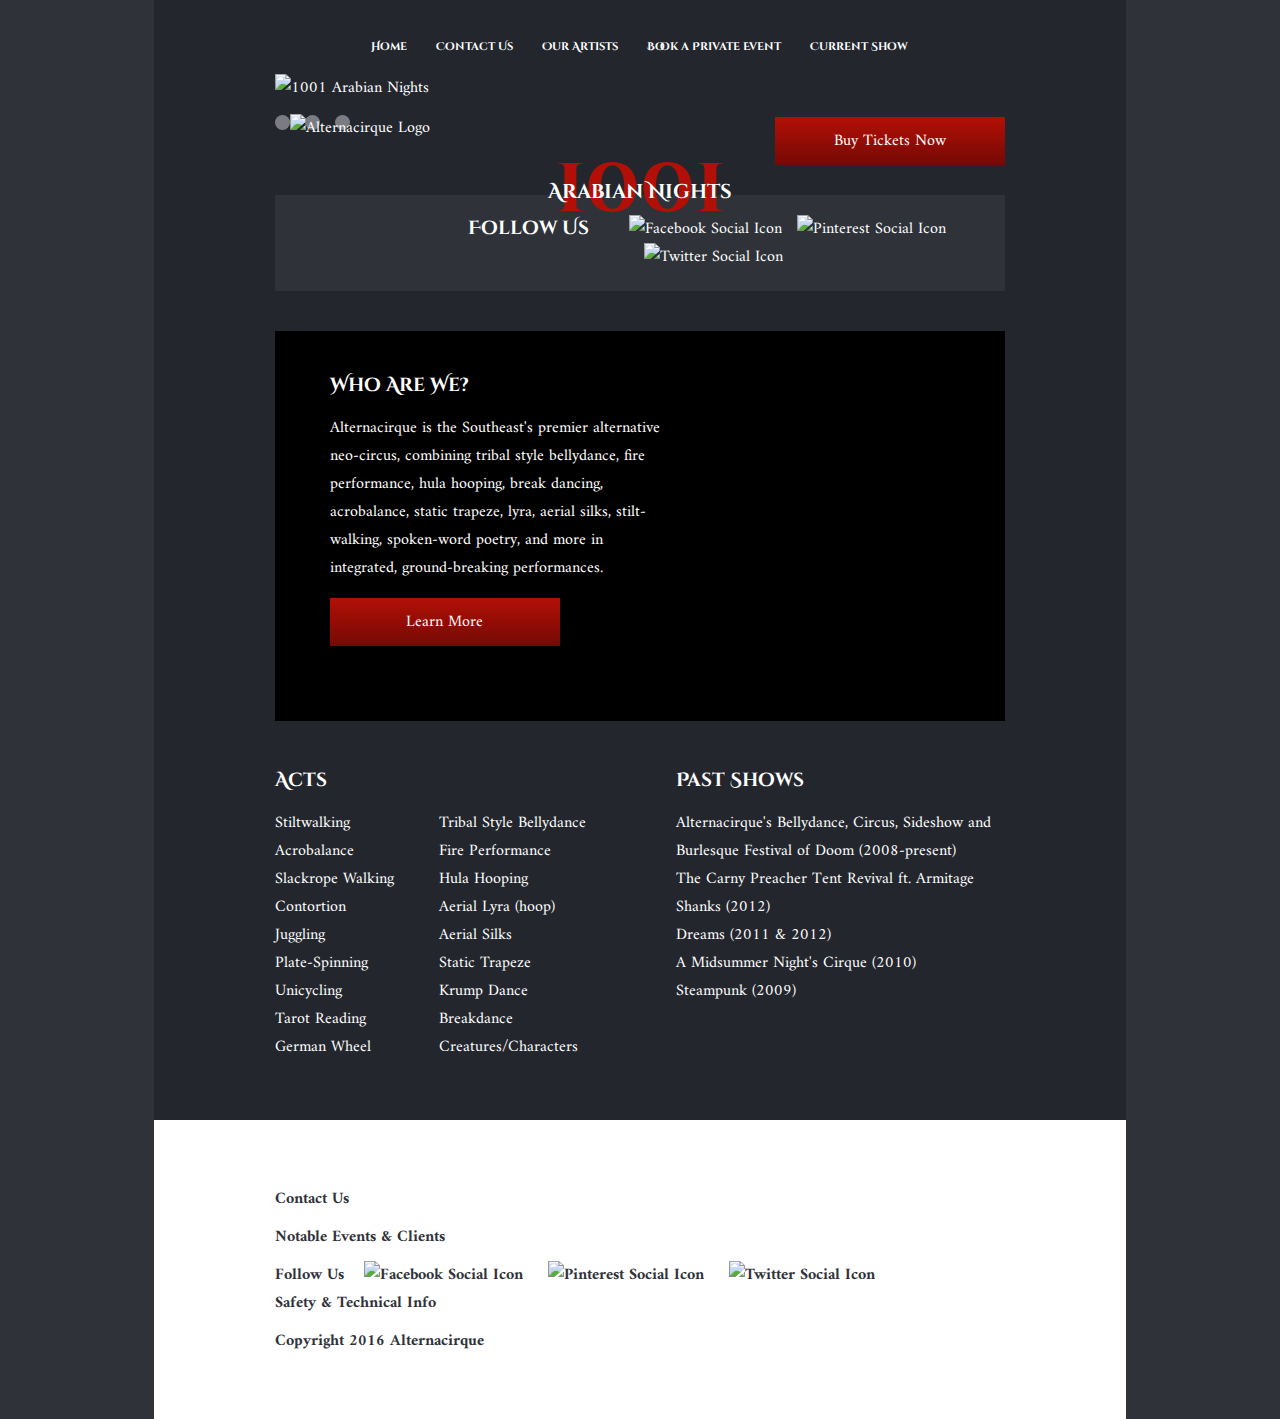
==== index.html @ c00de172 "First commit of site" ====
<!DOCTYPE html>
<html>
<head>
	<title>Alternacirque</title>
	<link rel="stylesheet" href="css/normalize.css">
	<link href='https://fonts.googleapis.com/css?family=Cinzel+Decorative:700,400|Amiri:400,700' rel='stylesheet' type='text/css'>
	<link rel="stylesheet" href="css/style.css">
</head>
<body>
	<div class="outer_container">
		<div class="wrapper">
			<header>
				<a href="index.html"><img src="img/images/white_logo_03.png" alt="Alternacirque Logo"></a>
				<nav class="top_nav">
					<ul>
						<li><a href="index.html" title="Home" class="current_pg">Home</a></li>
						<li><a href="#" title="Contact Us">Contact Us</a></li>
						<li><a href="#" title="Our Artists">Our Artists</a></li>
						<li><a href="#" title="Book a Private Event">Book a Private Event</a></li>
						<li><a href="current_show.html" title="Current Show">Current Show</a></li>
					</ul>
				</nav>
			</header><!-- /header -->
			<div class="slider">
				<div class="image_container">
					<div class="clearfix one">
		                <img src="img/images/arabian_nights1_03.jpg" alt="1001 Arabian Nights">
		                <img src="img/images/arabian_nights2_03.jpg" alt="1001 Arabian Nights">
		                <img src="img/images/arabian_nights3_03.jpg" alt="1001 Arabian Nights">
		            </div>
				</div>
				<div class="show_title">
		            <h1>
		            	<a href="current_show.html">1001 <span id="text_span">Arabian Nights</span>
	            		</a>
            		</h1>
	            </div>
				<div class="controls clearfix">
		            <a href="#" class="scroll" data-position="0"></a>
		            <a href="#" class="scroll" data-position="1"></a>
		            <a href="#" class="scroll" data-position="2"></a>
		        </div>
	        </div>
			<a href="#" title="Buy Tickets Now" class="button button1">Buy Tickets Now</a>
			<div class="clearfix"></div>

			<div class="follow_us clearfix">
				<h2>Follow Us</h2>
				<a href="http://www.facebook.com" title="Facebook" target="__blank"><img src="img/facebook.png" alt="Facebook Social Icon"></a>
				<a href="http://www.pinterest.com" title="Pinterest" target="__blank"><img src="img/pinterest.png" alt="Pinterest Social Icon"></a>
				<a href="http://www.twitter.com" title="Twitter" taget="__blank"><img src="img/twitter.png" alt="Twitter Social Icon"></a>
			</div>

			<div class="intro">
				<img src="img/images/swash.png">
				<h2>Who Are We?</h2>
				<p>Alternacirque is the Southeast's premier alternative neo-circus, combining tribal style bellydance, fire performance, hula hooping, break dancing, acrobalance, static trapeze, lyra, aerial silks, stilt-walking, spoken-word poetry, and more in integrated, ground-breaking performances.</p>
				<a href="#" title="Learn More" class="button button2">Learn More</a>
			</div>

			<div class="acts clearfix">
				<h2><a href="#" title="Acts">Acts</a></h2>
				<ul>
					<li>Stiltwalking</li>
					<li>Acrobalance</li>
					<li>Slackrope Walking</li>
					<li>Contortion</li>
					<li>Juggling</li>
					<li>Plate-Spinning</li>
					<li>Unicycling</li>
					<li>Tarot Reading</li>
					<li>German Wheel</li>
				</ul>
				<ul>
					<li>Tribal Style Bellydance</li>
					<li>Fire Performance</li>
					<li>Hula Hooping</li>
					<li>Aerial Lyra (hoop)</li>
					<li>Aerial Silks</li>
					<li>Static Trapeze</li>
					<li>Krump Dance</li>
					<li>Breakdance</li>
					<li>Creatures/Characters</li>
				</ul>
			</div>
			<div class="past_shows">
				<nav>
					<h2>Past Shows</h2>
					<ul>
						<li><a href="#">Alternacirque's Bellydance, Circus, Sideshow and Burlesque Festival of Doom (2008-present)</a></li>
						<li><a href="#">The Carny Preacher Tent Revival ft. Armitage Shanks (2012)</a></li>
						<li><a href="#">Dreams (2011 &amp; 2012)</a></li>
						<li><a href="#">A Midsummer Night's Cirque (2010)</a></li>
						<li><a href="#">Steampunk (2009)</a></li>
					</ul>
				</nav>
			</div>
			<div class="clearfix"></div>
		</div> <!-- /wrapper -->
		<footer>
			<ul>
				<li><a href="#" title="Contact Us">Contact Us</a></li>
				<li><a href="#" title="Contact Us">Notable Events &amp; Clients</a></li>
				<li class="social_nav">
					<div class="social_nav">
						<p>Follow Us</p>
						<a href="http://www.facebook.com" title="Facebook" target="__blank"><img src="img/images/facebook2.png" alt="Facebook Social Icon"></a>
						<a href="http://www.pinterest.com" title="Pinterest" target="__blank"><img src="img/images/pinterest2.png" alt="Pinterest Social Icon"></a>
						<a href="http://www.twitter.com" title="Twitter" taget="__blank"><img src="img/images/twitter2.png" alt="Twitter Social Icon"></a>
					</div>
				</li>
				<li><a href="#" title="Safety &amp; Technical Info">Safety &amp; Technical Info</a></li>
				<li><p>Copyright 2016 Alternacirque</p></li>
			</ul>
		</footer>
	</div><!-- /outer_container -->
	<script src="js/jquery.js"></script>
	<script src="js/script.js" type="text/javascript"></script>
</body>
</html>
---- css/style.css ----
/*****clearfix*****/

.clearfix:before,
.clearfix:after {
  content: "";
  display: table;
}

.clearfix:after {
  clear: both;
}

.clearfix {
  zoom: 1; /* ie 6/7 */
}

/*****STANDARDS*****/

body{
	background-color: #2f3239;
	color: #fff;
	font-family: 'Amiri', serif;
}

.outer_container{
	background-color: #23262d;
}

.wrapper{
	margin: 0 auto;
	padding: 3%;
	position: relative;
}

a{
	text-decoration: none;
	color: #fff;
}

a:hover{
	color: #87130a;
	font-weight: bold;
}

a:active{
	color: #7ebbc8;
}

ul{
	padding-left: 0;
}

li{
	list-style: none;
}

h2{
	font-family: 'Cinzel Decorative', cursive;
	font-size: 1.2em;
}

.button {
    display: block;
    padding: 10px 30px;
    margin: 0 auto 20px auto;
    text-align: center;
    background: linear-gradient(#b21006, #750905);
    max-width: 170px;
}

.button:hover{
	color: #000;
	font-weight: bold;
}

/*****HEADER*****/

header{
	position: relative;
}

header img{
    position: absolute;
    top: -75px;
    left: 55px;
    width: 180px;
}

.top_nav{
	text-align: center;
	font-family: 'Cinzel Decorative', cursive;
	font-weight: 700;
	margin-top: 80px;
	margin-bottom: 10px;
	font-size: .7em;
}

.top_nav li{
	padding: 10px 5px;
	display: inline-block;
}

.top_nav ul{
	padding-left: 0;
	margin: 0;
}

.top_nav a{
	padding: 8px;
}

/*****FOOTER*****/

footer{
	background-color: #fff;
	font-weight: bold;
	color: #2f3239;
	padding: 10px;
}

footer li{
	margin: 0 0 10px 5px;
}

footer p{
	margin: 0;
}

footer a{
	color: #2f3239;
}

.social_nav{
	margin-bottom: 0;
}

.social_nav p, .social_nav a{
	display: inline-block;
}

.social_nav p{
	margin: 0 15px 0 0;
}

.social_nav a{
	vertical-align: top;
	margin-right: 20px;
}

/***************INDEX***************/

/*****SLIDER*****/

.slider{
	position: relative;
	margin-bottom: 15px;
}

.image_container{
	margin: 0 auto 10px auto;
	overflow: hidden;
	position: relative;
	z-index: 20;
}

.image_container div{
	width: 300%;
	position: relative;
}

.image_container div.one{
	left: 0;
}

.image_container div.two{
	left: -100%;
}

.image_container div.three{
	left: -200%;
}

.image_container img{
	width: 33.333%;
	display: block;
	padding: 0;
	margin: 0;
	float: left;
	z-index: -1;
}

.show_title{
	text-align: center;
	font-family: 'Cinzel Decorative', cursive;
	position: absolute;
	z-index: 50;
	top: 10%;	
	width: 100%;
}


.show_title h1{
	font-size: 3em;
}

.show_title a{
	color: #b21006;
	display: block;
	position: relative;
}

.show_title span{
	position: absolute;
	width: 100%;
	left: 0;
	top: 25px;
}



#text_span{
	font-size: .25em;
	color: #fff;
}

.controls{
	text-align: center;
}

.controls a{
	height: 15px;
	width: 15px;
	display: inline-block;
	border-radius: 50%;
	margin-right: 30px;
	background-color: rgba( 255, 255, 255, 0.4);
	color: #fff;
	text-decoration: none;
}

.controls a:last-child{
	margin-right: 0;
}
 

/*****FOLLOW US*****/

.follow_us{
	background-color: #2f3239;
	text-align: center;
	padding: 10px 10px 5px 10px;
	margin-bottom: 40px;
}

.follow_us h2{
	margin: 0 0 10px 0;
}

.follow_us a{
	margin-left: 30px;
}

.follow_us a:nth-child(2){
	margin-left: 0;
}

/*****INTRO*****/

.intro{
	margin-bottom: 30px;
}

#dreams_poster{
	display: none;
}

.intro h2{
	text-align: center;
	margin-top: 0;
}

.intro img{
	width: 100%;
}


.intro p{
	text-align: center;
}

/*****ACTS*****/

.acts ul{
	float: left;
	width: 50%;
	margin: 0;
}

.acts ul:last-child{
	text-align: right;
}

.acts h2{
	text-align: center;
}

.acts{
	margin-bottom: 30px;
}

/******PAST SHOWS******/


.past_shows h2{
	text-align: center;
}

.past_shows{
	margin-bottom: 30px;
}

/****************CURRENT SHOW****************/

main{
	background-color: #1b1d22;
}

.box{
	font-family: 'Anton', sans-serif; 
	color: red;
	text-transform: uppercase;
}

.tickets{
	margin-bottom: 30px;
}

.tickets img{
	width: 100%;
}

.tickets h2{
	margin: 0 0 30px 0;
	text-align: center;
}

.tickets ul{
	margin: 0;
}

.online h2{
	font-size: .9em;
	text-align: left;
	margin-bottom: 5px;
}

.door h2{
	font-size: .9em;
	text-align: left;
	margin-bottom: 5px;
}

@media screen and (min-width: 460px){

	.show_title{
		top: 25%;
	}

	.controls{
		float: left;
	}

	.controls a{
		margin-right: 10px;
	}

	.button{
		margin: 0;
	}

	.button1{
		margin: 0 0 30px 0;
		float: right;
		width: 50%;
	}

	.follow_us{
		padding: 20px;
	}

	.follow_us h2{
		float: left;
		margin-left: 19%;
		margin-right: 40px;
	}

	.follow_us a{
		float: left;
		margin-left: 15px;
	}

	.intro img{
		display: none;
	}

	.intro h2{
		text-align: left;
	}

	.intro p{
		text-align: left;
	}

	.acts h2{
		text-align: left;
	}

	.acts li{
		text-align: left;
	}

	.past_shows h2{
		text-align: left;
	}

}

@media screen and (min-width: 600px){
	

	.show_title{
		top: 20%;
	}

	/*.show_title a{
		&&&&&&need to adjust the span and the h1
		
	}*/

	.show_title h1{
		font-size: 5em;
	}

	.logo2{
		display: none;
	}

	.tickets img{
		display: none;
	}

	.tickets h2{
		text-align: left;
	}

	.top_nav{
		margin: 0 0 10px 0;
	}

	header img{
		top: 85px;
		left: 15px;
		z-index: 100;
	}

	.follow_us h2{
		margin-left: 25%;
	}

	.intro{
		position: relative;
		padding: 15px;
		z-index: 1;
		background-color: #000;
		background-image: url(../img/images/dreams3.jpg);
		background-size: cover;
		background-position: right center;
		background-repeat: no-repeat;
	}

	.intro h2{
		margin: 0 5%;
		padding-top: 3%;
	}

	.intro p{
		width: 45%;
		margin-left: 5%;
	}

	.button2{
		margin-left: 5%;
	}

	.online, .vip{
		float: left;
		width: 47%;
		margin-right: 3%;
	}

	footer{
		padding: 5% 12%;
	}

}

@media screen and (min-width: 750px){
	
	.show_title span{
		top: 45px;
	}

	.wrapper{
		width: 85%;
		margin: 0 auto;
	}

	.acts{
		float: left;
		width: 45%;
		margin-right: 10%;
	}

	.past_shows{
		float: left;
		width: 45%;
	}

	.tickets h2:nth-child(2){
		text-align: left;
		font-size: 1.5em;
	}

	.online, .vip, .door{
		float: left;
		width: 30%;
		margin-right: 3%;
	}

	.door{
		margin-top: 0;
	}

	.door h2, .online h2{
		margin-bottom: 15px;
	}

	.vip{
		margin-top: 20px;
	}

	main{
		height: 819px;
		position: relative;
		margin-bottom: 30px;
	}

	.bg{
		background-image: url(../img/images/layer_1.png);
		background-size: contain;
		background-repeat: no-repeat;
		position: absolute;
		width: 100%;
		height: 819px;
		z-index: 1;
	}

	.bgtonedown{
		background-color: rgba(0, 0, 0, .7);
		position: absolute;
		width: 100%;
		height: 819px;	
		z-index: 2;
	}

	.bg2{
		background-image: url(../img/images/layer_2.png);
		background-size: contain;
		background-repeat: no-repeat;
		position: absolute;
		width: 100%;
		height: 819px;
		z-index: 3;
	}

	.bg3{
		background-image: url(../img/images/layer_3.png);
		background-size: contain;
		background-repeat: no-repeat;
		position: absolute;
		width: 100%;
		height: 819px;
		z-index: 4;
	}

	.intro{
		padding: 20px;
		background-size: contain;
	}

	.intro p{
		width: 60%;
	}
}

@media screen and (min-width: 850px){
	.intro{
		background-size: cover;
		height: 350px;
	}

	.intro p{
		width: 50%;
	}
}

@media screen and (min-width: 1080px){
	
	.outer_container{
		width: 76%;
		margin: 0 auto;
	}

	.wrapper{
		width: 75%;
		margin: 0 auto;

	}

}
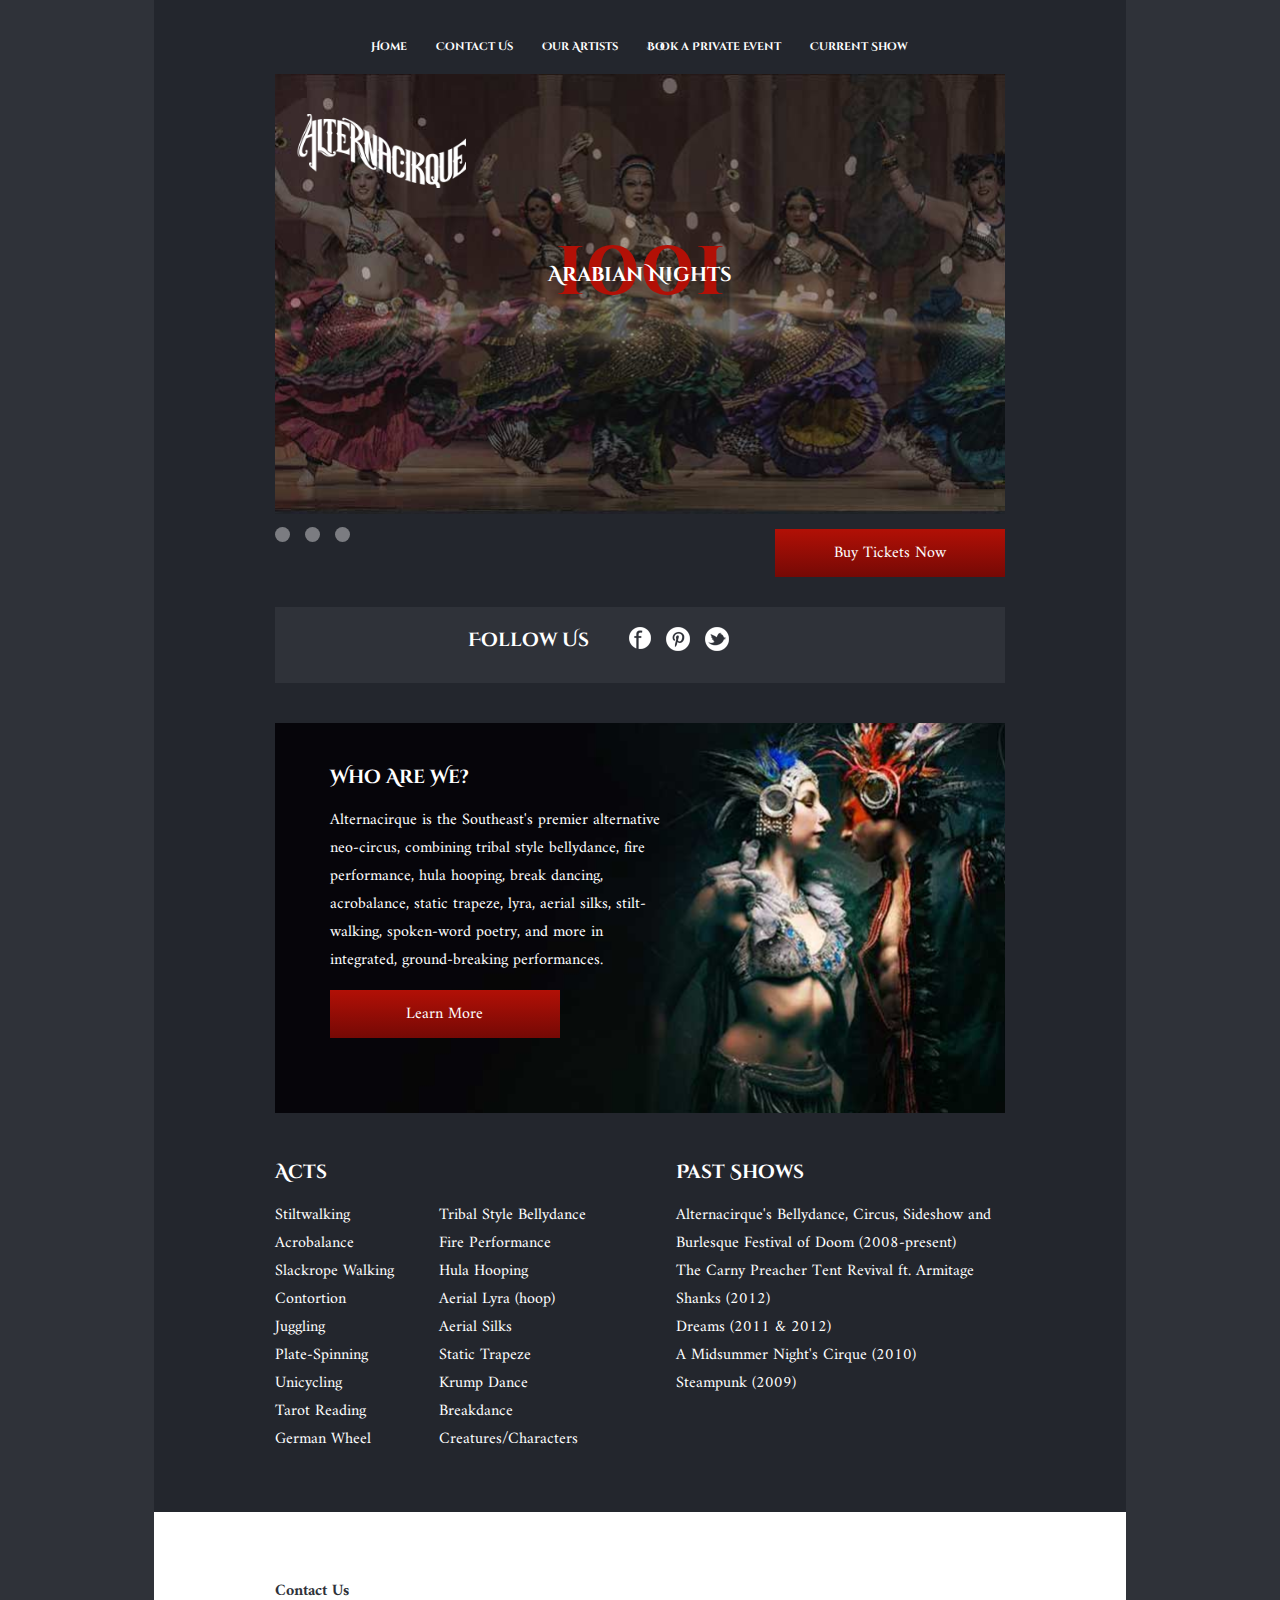
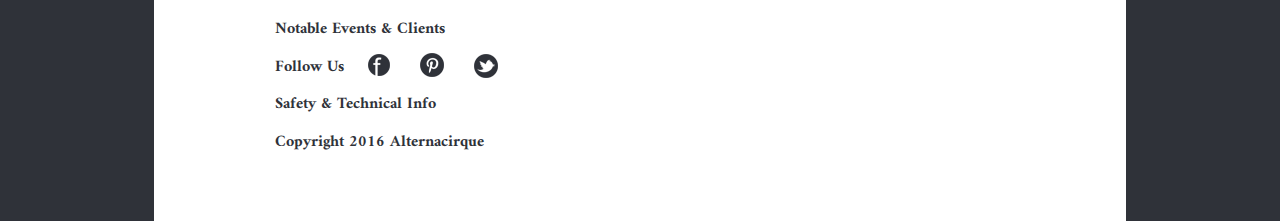
==== commit 99c38d65: "Added more imgs" ====
--- a/index.html
+++ b/index.html
@@ -10,7 +10,7 @@
 	<div class="outer_container">
 		<div class="wrapper">
 			<header>
-				<a href="index.html"><img src="img/images/white_logo_03.png" alt="Alternacirque Logo"></a>
+				<a href="index.html"><img src="img/white_logo_03.png" alt="Alternacirque Logo"></a>
 				<nav class="top_nav">
 					<ul>
 						<li><a href="index.html" title="Home" class="current_pg">Home</a></li>
@@ -24,9 +24,9 @@
 			<div class="slider">
 				<div class="image_container">
 					<div class="clearfix one">
-		                <img src="img/images/arabian_nights1_03.jpg" alt="1001 Arabian Nights">
-		                <img src="img/images/arabian_nights2_03.jpg" alt="1001 Arabian Nights">
-		                <img src="img/images/arabian_nights3_03.jpg" alt="1001 Arabian Nights">
+		                <img src="img/arabian_nights1_03.jpg" alt="1001 Arabian Nights">
+		                <img src="img/arabian_nights2_03.jpg" alt="1001 Arabian Nights">
+		                <img src="img/arabian_nights3_03.jpg" alt="1001 Arabian Nights">
 		            </div>
 				</div>
 				<div class="show_title">
@@ -52,7 +52,7 @@
 			</div>
 
 			<div class="intro">
-				<img src="img/images/swash.png">
+				<img src="img/swash.png">
 				<h2>Who Are We?</h2>
 				<p>Alternacirque is the Southeast's premier alternative neo-circus, combining tribal style bellydance, fire performance, hula hooping, break dancing, acrobalance, static trapeze, lyra, aerial silks, stilt-walking, spoken-word poetry, and more in integrated, ground-breaking performances.</p>
 				<a href="#" title="Learn More" class="button button2">Learn More</a>
@@ -104,9 +104,9 @@
 				<li class="social_nav">
 					<div class="social_nav">
 						<p>Follow Us</p>
-						<a href="http://www.facebook.com" title="Facebook" target="__blank"><img src="img/images/facebook2.png" alt="Facebook Social Icon"></a>
-						<a href="http://www.pinterest.com" title="Pinterest" target="__blank"><img src="img/images/pinterest2.png" alt="Pinterest Social Icon"></a>
-						<a href="http://www.twitter.com" title="Twitter" taget="__blank"><img src="img/images/twitter2.png" alt="Twitter Social Icon"></a>
+						<a href="http://www.facebook.com" title="Facebook" target="__blank"><img src="img/facebook2.png" alt="Facebook Social Icon"></a>
+						<a href="http://www.pinterest.com" title="Pinterest" target="__blank"><img src="img/pinterest2.png" alt="Pinterest Social Icon"></a>
+						<a href="http://www.twitter.com" title="Twitter" taget="__blank"><img src="img/twitter2.png" alt="Twitter Social Icon"></a>
 					</div>
 				</li>
 				<li><a href="#" title="Safety &amp; Technical Info">Safety &amp; Technical Info</a></li>
--- a/css/style.css
+++ b/css/style.css
@@ -472,7 +472,7 @@
 		padding: 15px;
 		z-index: 1;
 		background-color: #000;
-		background-image: url(../img/images/dreams3.jpg);
+		background-image: url(../img/dreams3.jpg);
 		background-size: cover;
 		background-position: right center;
 		background-repeat: no-repeat;
